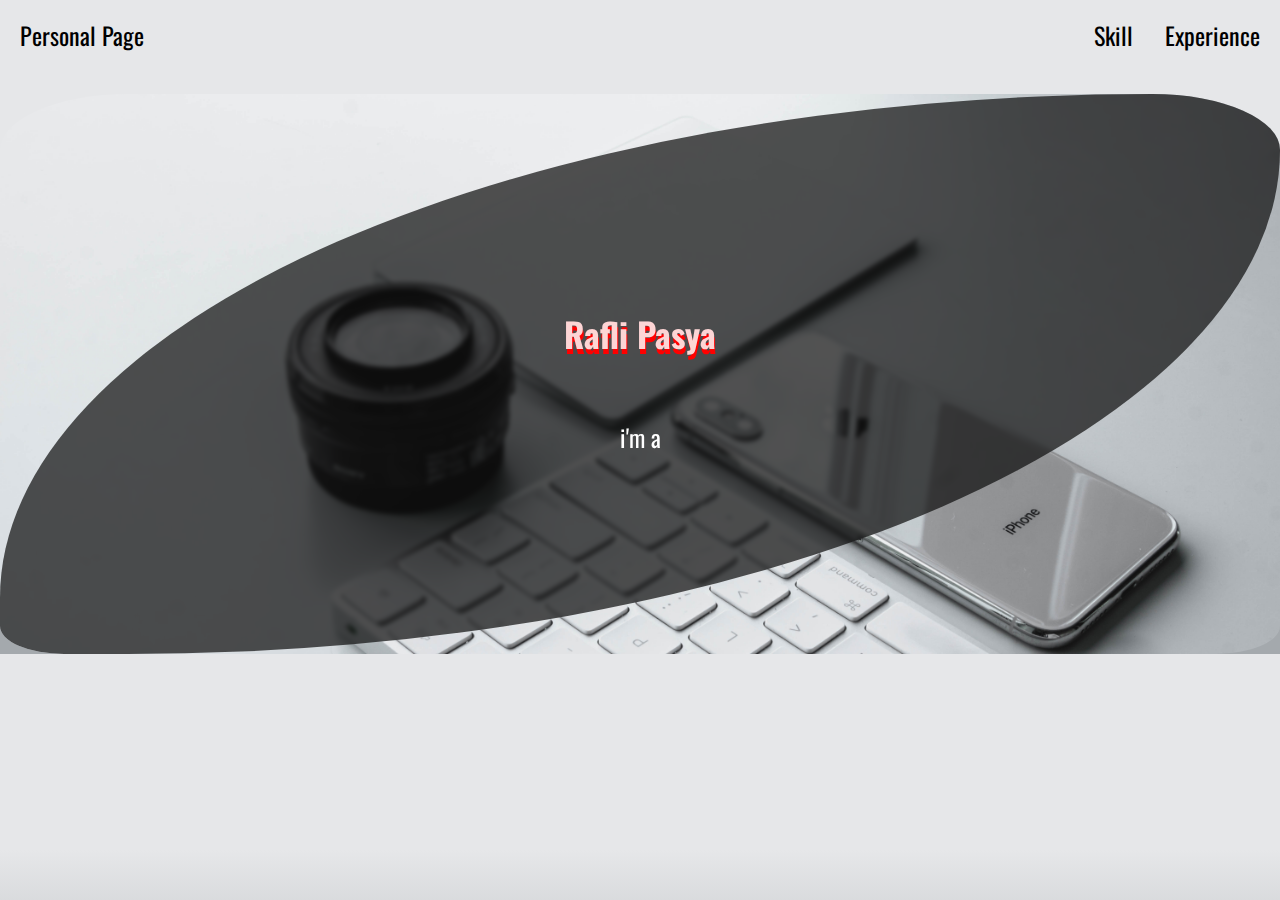
==== index.html @ b7224e30 "first commit" ====
<!DOCTYPE html>
<html lang="en">
<head>
    <meta charset="UTF-8">
    <meta http-equiv="X-UA-Compatible" content="IE=edge">
    <meta name="viewport" content="width=device-width, initial-scale=1.0">
    <title>Document</title>
    <link rel="preconnect" href="https://fonts.googleapis.com">
    <link rel="preconnect" href="https://fonts.gstatic.com" crossorigin>
    <link href="https://fonts.googleapis.com/css2?family=Oswald:wght@300&display=swap" rel="stylesheet">
<!--     <link rel="stylesheet" href="tailwind.css" id="rel"> -->
    <link rel="stylesheet" href="style.css">
</head>
<body class=" ">
    <header class="">
            <p>Personal Page</p>
            <button class="toggle-menu" ></button>
        <nav>

            <ul  data-visible="false">
                <li><a href="https://google.com">Skill</a></li>
                <li ><a href="">Experience</a></li>
            </ul>
        </nav>
    </header>
    <main>
        <div class="myInfo">
            <h1 class="name">
                Rafli Pasya
            </h1>
            <div class="about">
                i'm a <span class="skill"></span> 
            </div>

        </div>

    </main>

</body>
    <script src="src.js"></script>
    </html>
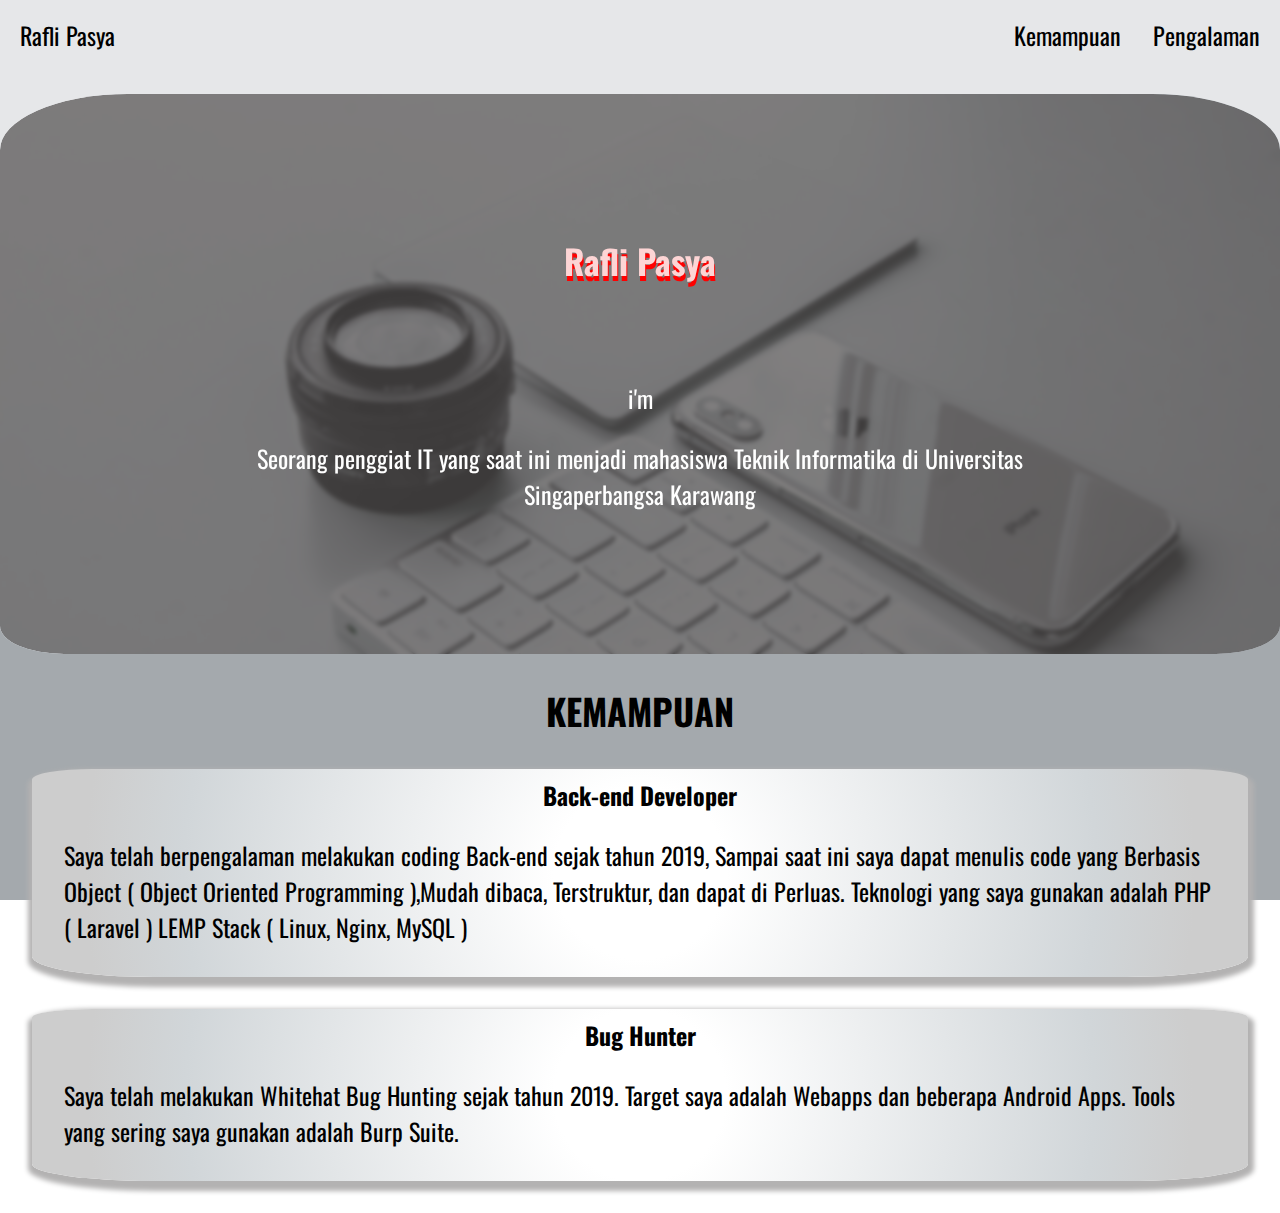
==== commit 31b386f2: "Menambah Section Pengalaman" ====
--- a/index.html
+++ b/index.html
@@ -4,7 +4,7 @@
     <meta charset="UTF-8">
     <meta http-equiv="X-UA-Compatible" content="IE=edge">
     <meta name="viewport" content="width=device-width, initial-scale=1.0">
-    <title>Document</title>
+    <title>Rafli Pasya - Backend Developer</title>
     <link rel="preconnect" href="https://fonts.googleapis.com">
     <link rel="preconnect" href="https://fonts.gstatic.com" crossorigin>
     <link href="https://fonts.googleapis.com/css2?family=Oswald:wght@300&display=swap" rel="stylesheet">
@@ -13,26 +13,50 @@
 </head>
 <body class=" ">
     <header class="">
-            <p>Personal Page</p>
+            <p>Rafli Pasya</p>
             <button class="toggle-menu" ></button>
         <nav>
 
             <ul  data-visible="false">
-                <li><a href="https://google.com">Skill</a></li>
-                <li ><a href="">Experience</a></li>
+                <li><a href="#skill">Kemampuan</a></li>
+                <li ><a href="">Pengalaman</a></li>
             </ul>
         </nav>
     </header>
     <main>
-        <div class="myInfo">
+        <section class="myInfo">
             <h1 class="name">
                 Rafli Pasya
             </h1>
             <div class="about">
-                i'm a <span class="skill"></span> 
+                <p>i'm <span class="whoami"></span></p>
+                <p>Seorang penggiat IT yang saat ini menjadi mahasiswa Teknik Informatika di <a class="unsika" href="https://unsika.ac.id/">Universitas Singaperbangsa</a> Karawang</p>
             </div>
 
-        </div>
+        </section>
+            <h2>
+                Kemampuan
+            </h2>
+            <section class="skill" id="skill">
+                <div class="skill-card">
+                    <div class="skill-title">
+                        Back-end Developer
+                    </div>
+                    <div class="skill-description">
+                        <p>Saya telah berpengalaman melakukan coding Back-end sejak tahun 2019, Sampai saat ini saya dapat menulis code yang Berbasis Object ( Object Oriented Programming ),Mudah dibaca, Terstruktur, dan dapat di Perluas. Teknologi yang saya gunakan adalah PHP ( Laravel ) LEMP Stack ( Linux, Nginx, MySQL )</p>
+                    </div>
+                </div>
+                <div class="skill-card">
+                    <div class="skill-title">
+                       Bug Hunter
+                    </div>
+                    <div class="skill-description">
+                        <p>Saya telah melakukan Whitehat Bug Hunting sejak tahun 2019. Target saya adalah Webapps dan beberapa Android Apps. Tools yang sering saya gunakan adalah Burp Suite.</p>
+                    </div>
+                </div>
+                
+
+            </section>
 
     </main>
 
--- a/style.css
+++ b/style.css
@@ -1,13 +1,19 @@
 
+html{
+    scroll-behavior:smooth;
+}
 body{
     background: rgb(227,232,233);
     background: linear-gradient(180deg, #e6e7e9 30%, #a4a9ad 70%);
+    background-size: cover;
+    background-attachment: fixed;
+
+    height: 100%;
     font-family: 'Oswald', sans-serif;
     margin: 0;
     color: black;
-
     font-size: 1.5rem/* 24px */;
-    line-height: 2rem/* 32px */;
+
     -webkit-user-select: none;    /* Safari */
     -webkit-touch-callout: none;  /* iOS Safari */
     -khtml-user-select: none;     /* Konqueror HTML */
@@ -56,8 +62,12 @@
 {
 
 
+    body{
+        background: rgb(240,241,243);
+        background: linear-gradient(180deg, rgba(240,241,243,1) 13%, rgba(211,216,220,1) 47%, rgba(211,216,220,1) 75%);
+    }
     nav > ul[data-visible='false']{
-        right: -15rem;
+        right: -20rem;
         gap: 2rem;
         transition: right 0.5s ease;
         
@@ -69,7 +79,7 @@
         cursor:pointer;
         z-index: 999;
         border: none;
-outline: none;
+        outline: none;
         background: url('assets/menu.svg');
         width:2rem;
         aspect-ratio: 1;
@@ -83,8 +93,8 @@
         top: 0;
         right: 0;
         margin:auto;
-        background: linear-gradient(180deg, rgb(230, 231, 233,0.1) 30%, rgb(164, 169, 173, 0.1) 70%);
-        backdrop-filter: blur(2px);
+        background: linear-gradient(180deg, rgb(230, 231, 233,0.3) 30%, rgb(164, 169, 173, 0.3) 70%);
+        backdrop-filter: blur(3px);
         padding-right: 7rem;
         height: 100%;
         padding-top:7rem;
@@ -96,6 +106,17 @@
     
     
     }
+    .about > p:nth-child(2) {
+
+        line-height: 2rem;
+        }
+
+}
+@media(max-width:1175px){
+    .about > p:nth-child(2) {
+
+        line-height: 2rem;
+        }
 
 }
 nav > ul > li {
@@ -103,8 +124,12 @@
         list-style-type: none;
         text-decoration: none;
         width: max-content;
+
  
 
+}
+nav > ul > li:active{
+    font-weight: bold;
 }
 nav > ul > li::after{
     content: '';
@@ -137,11 +162,10 @@
 
 main{
 
-
+position:relative;
 
 }
 .myInfo{
-
     backdrop-filter: blur(4px);
 
     height: 35rem;
@@ -149,6 +173,8 @@
     -webkit-backdrop-filter: blur(10px);
     backdrop-filter: blur(10px);
     background-position: center;
+    border-radius: 0% 0% 80% 80%;
+
     background-repeat: no-repeat;
     background-size: cover;
 
@@ -161,17 +187,19 @@
     align-items: center;
     gap: 3rem;
     border-radius: 10% 10% 5% 5%; 
-
-}
+    overflow: hidden;
+
+}
+
 .myInfo::after{
     content:'';
     position:absolute;
     z-index: 1;
-    background: rgba(12, 11, 11, 0.7);
+    background: rgba(78, 76, 76, 0.7);
     backdrop-filter: blur(2px);
     width:100%;
     height:100%;
-    border-radius: 90% 10% 90% 5%; 
+    border-radius: 10% 10% 5% 5%; 
 }
 .name{
     opacity: 1;
@@ -182,14 +210,17 @@
     font-weight: bold;
 }
 .about{
+
+    width : 70%;
     opacity:1;
     z-index:100;
+    text-align: center;
     color: white;
 }
-.about::after{
+.whoami::after{
     content:'';
     color:sandybrown;
-    animation: aboutFrame 10s ease-in-out infinite;
+    animation: aboutFrame 6s ease-in-out infinite;
 
 }
 
@@ -209,3 +240,56 @@
     }
 }
 
+.unsika:hover{
+    color:rgb(255, 119, 119);
+}
+
+.skill{
+
+    display: flex;
+    flex-wrap: wrap;
+    gap: 2rem;
+    margin: 2rem;
+
+
+}
+main > h2{
+    text-align:center;
+    text-transform: uppercase;
+    font-weight:bold;
+
+}
+.skill-card{
+
+    
+    padding: 0.5rem 0 0.5rem 0;
+    border-radius: 5% 5% 10% 10%;
+    box-shadow: 1px 5px 5px 5px #b3b2b2;
+    background: rgb(255,255,255);
+    background: radial-gradient(circle, rgba(255,255,255,1) 14%, rgba(209,214,217,1) 74%, rgba(205,205,205,1) 90%);
+    flex: 1 1 56rem;
+
+
+
+}
+.skill-card:hover{
+    transition: transform 150ms ease-in;
+    transform: scale(1.01);
+
+}
+.skill-title{
+    margin: 0 2rem 0 2rem;
+    text-align:center;
+    font-weight:bold;
+}
+.skill-description{
+    margin: 0 2rem 0 2rem;
+}
+@media(max-width: 760px)
+{
+    .skill-card{
+        flex: 100%;
+
+    }
+
+}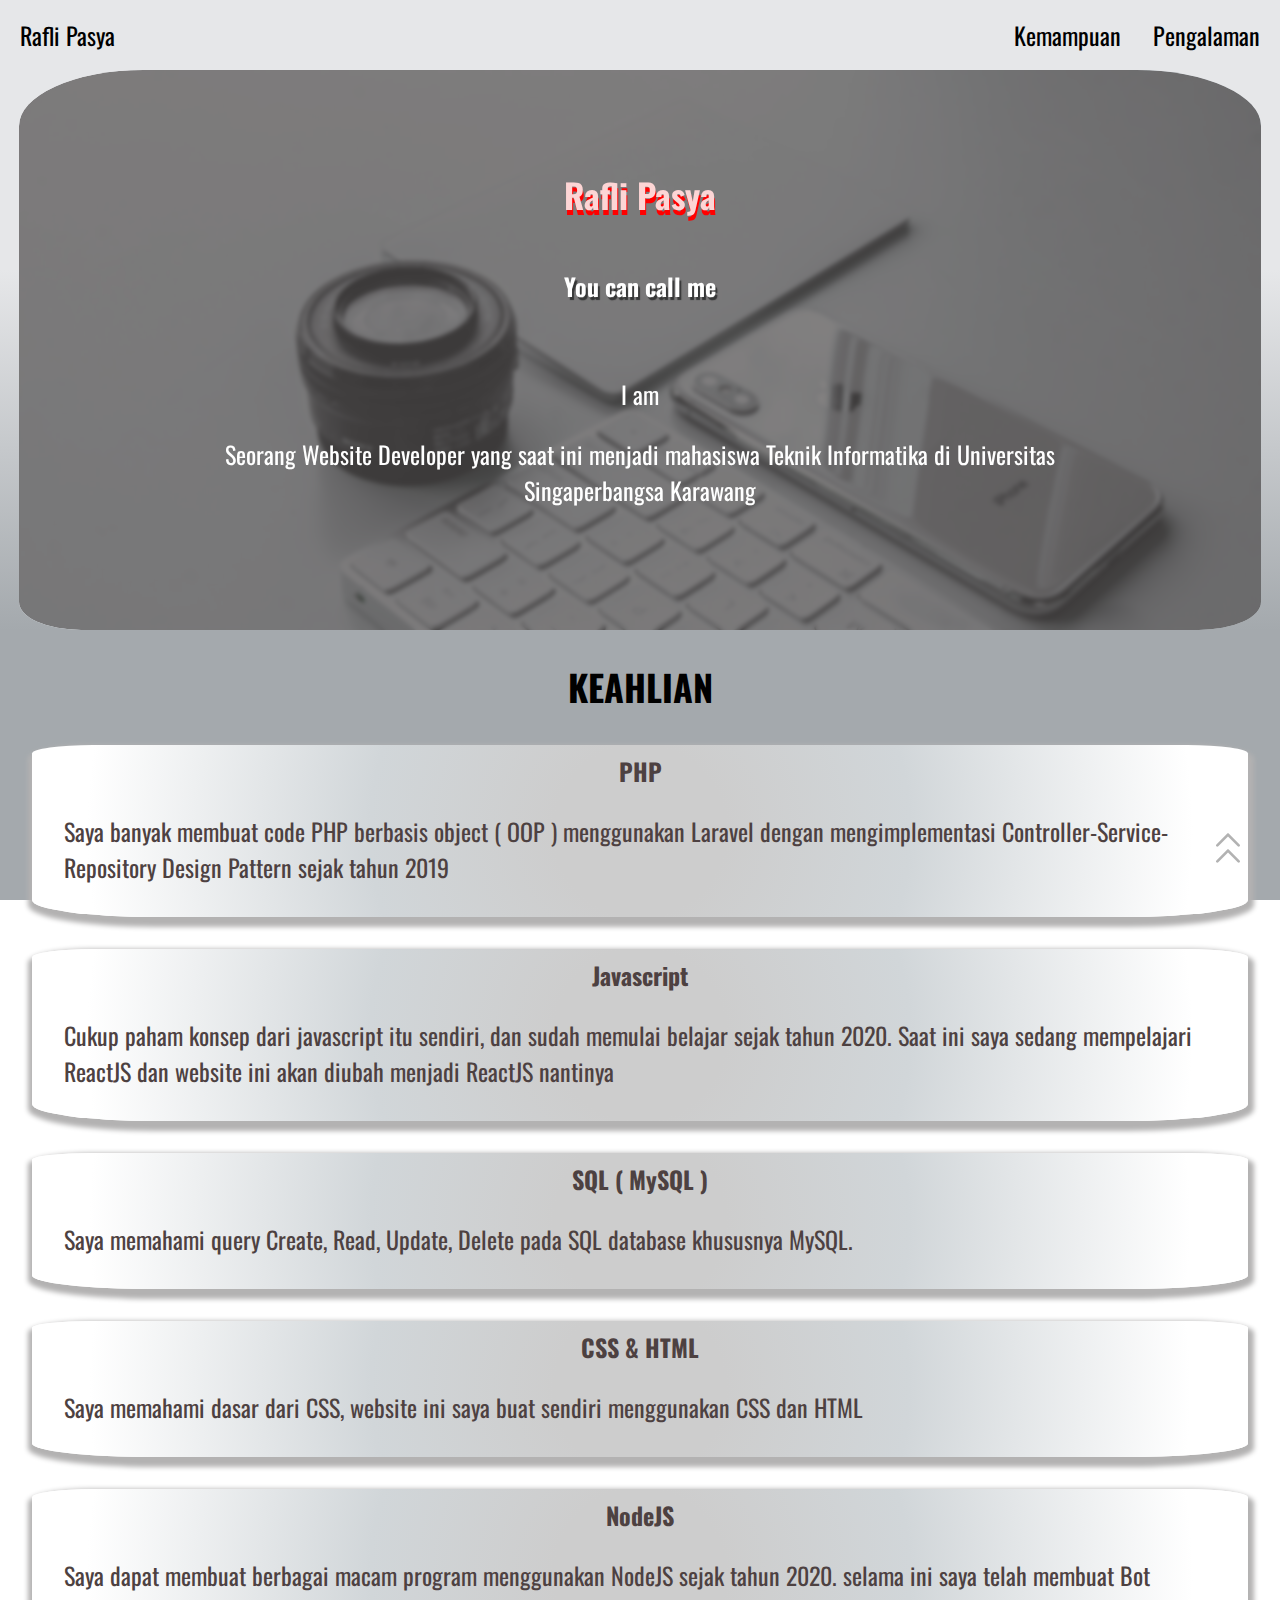
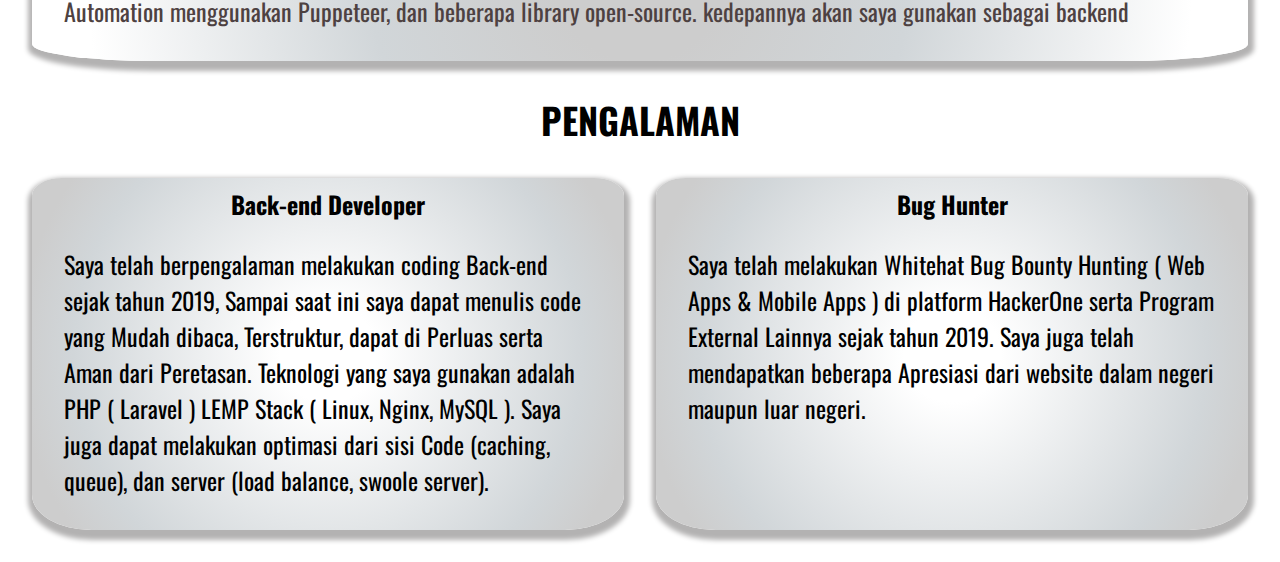
==== commit 49407305: "Add new section and beautify something" ====
--- a/index.html
+++ b/index.html
@@ -11,55 +11,110 @@
 <!--     <link rel="stylesheet" href="tailwind.css" id="rel"> -->
     <link rel="stylesheet" href="style.css">
 </head>
-<body class=" ">
+<body class=" " id="root">
     <header class="">
             <p>Rafli Pasya</p>
             <button class="toggle-menu" ></button>
         <nav>
 
             <ul  data-visible="false">
-                <li><a href="#skill">Kemampuan</a></li>
+
+                <li><a href="#experience">Kemampuan</a></li>
                 <li ><a href="">Pengalaman</a></li>
             </ul>
         </nav>
     </header>
-    <main>
+    <main >
         <section class="myInfo">
-            <h1 class="name">
-                Rafli Pasya
-            </h1>
-            <div class="about">
-                <p>i'm <span class="whoami"></span></p>
-                <p>Seorang penggiat IT yang saat ini menjadi mahasiswa Teknik Informatika di <a class="unsika" href="https://unsika.ac.id/">Universitas Singaperbangsa</a> Karawang</p>
-            </div>
+                <div class="name">
+                    Rafli Pasya
+                </div>
+                <div class="alias"></div>
+                <div class="about">
+                    <p>I am <span class="whoami"></span></p>
+                    <p>Seorang Website Developer yang saat ini menjadi mahasiswa Teknik Informatika di <a class="unsika" href="https://unsika.ac.id/">Universitas Singaperbangsa</a> Karawang</p>
+                </div>
+
 
         </section>
             <h2>
-                Kemampuan
+                Keahlian
             </h2>
             <section class="skill" id="skill">
                 <div class="skill-card">
                     <div class="skill-title">
-                        Back-end Developer
+                        PHP
                     </div>
                     <div class="skill-description">
-                        <p>Saya telah berpengalaman melakukan coding Back-end sejak tahun 2019, Sampai saat ini saya dapat menulis code yang Berbasis Object ( Object Oriented Programming ),Mudah dibaca, Terstruktur, dan dapat di Perluas. Teknologi yang saya gunakan adalah PHP ( Laravel ) LEMP Stack ( Linux, Nginx, MySQL )</p>
+                        <p>Saya banyak membuat code PHP berbasis object ( OOP ) menggunakan Laravel dengan mengimplementasi Controller-Service-Repository Design Pattern  sejak tahun 2019</p>
                     </div>
                 </div>
                 <div class="skill-card">
                     <div class="skill-title">
+                       Javascript
+                    </div>
+                    <div class="skill-description">
+                        <p>Cukup paham konsep dari javascript itu sendiri, dan sudah memulai belajar sejak tahun 2020. Saat ini saya sedang mempelajari ReactJS dan website ini akan diubah menjadi ReactJS nantinya</p>
+                    </div>
+                </div>
+                <div class="skill-card">
+                    <div class="skill-title">
+                       SQL ( MySQL )
+                    </div>
+                    <div class="skill-description">
+                        <p>Saya memahami query Create, Read, Update, Delete pada SQL database khususnya MySQL.</p>
+                    </div>
+                </div>
+                <div class="skill-card">
+                    <div class="skill-title">
+                       CSS & HTML
+                    </div>
+                    <div class="skill-description">
+                        <p>Saya memahami dasar dari CSS, website ini saya buat sendiri menggunakan CSS dan HTML</p>
+                    </div>
+                </div>
+                <div class="skill-card">
+                    <div class="skill-title">
+                       NodeJS
+                    </div>
+                    <div class="skill-description">
+                        <p>Saya dapat membuat berbagai macam program menggunakan NodeJS sejak tahun 2020. selama ini saya telah membuat Bot Automation menggunakan Puppeteer, dan beberapa library open-source. kedepannya akan saya gunakan sebagai backend</p>
+                    </div>
+                </div>
+
+
+
+            </section>
+            <h2>
+                Pengalaman
+            </h2>
+            <section class="experience" id="experience">
+                <div class="experience-card">
+                    <div class="experience-title">
+                        Back-end Developer
+                    </div>
+                    <div class="experience-description">
+                        <p>Saya telah berpengalaman melakukan coding Back-end sejak tahun 2019, Sampai saat ini saya dapat menulis code yang Mudah dibaca, Terstruktur, dapat di Perluas serta Aman dari Peretasan. Teknologi yang saya gunakan adalah PHP ( Laravel ) LEMP Stack ( Linux, Nginx, MySQL ). Saya juga dapat melakukan optimasi dari sisi Code (caching, queue), dan server (load balance, swoole server).</p>
+                    </div>
+                </div>
+                <div class="experience-card">
+                    <div class="experience-title">
                        Bug Hunter
                     </div>
-                    <div class="skill-description">
-                        <p>Saya telah melakukan Whitehat Bug Hunting sejak tahun 2019. Target saya adalah Webapps dan beberapa Android Apps. Tools yang sering saya gunakan adalah Burp Suite.</p>
+                    <div class="experience-description">
+                        <p>Saya telah melakukan Whitehat Bug Bounty Hunting ( Web Apps & Mobile Apps ) di platform HackerOne serta Program External Lainnya sejak tahun 2019. Saya juga telah mendapatkan beberapa Apresiasi dari website dalam negeri maupun luar negeri. </p>
                     </div>
                 </div>
-                
+
 
             </section>
-
+    <a href="#root" class="arrow"></a>
     </main>
 
 </body>
+<script
+src="https://code.jquery.com/jquery-3.6.0.min.js"
+integrity="sha256-/xUj+3OJU5yExlq6GSYGSHk7tPXikynS7ogEvDej/m4="
+crossorigin="anonymous"></script>
     <script src="src.js"></script>
     </html>--- a/style.css
+++ b/style.css
@@ -28,7 +28,6 @@
 
 header {
     cursor: default;
-
     height: 30px;
     display: flex;
     position:relative;
@@ -73,7 +72,7 @@
         
     }
     .toggle-menu{
-        transition: transform 0.5s ease;
+        transition: height 1s ease-in-out;
         display:inline-block;
         position:absolute;
         cursor:pointer;
@@ -81,9 +80,11 @@
         border: none;
         outline: none;
         background: url('assets/menu.svg');
+        background-repeat: no-repeat;
+        background-size: cover;
         width:2rem;
-        aspect-ratio: 1;
-        top:1.5rem;
+        height:2rem;
+        top:1.305rem;
         right:2rem;
     }
     nav > ul {
@@ -167,7 +168,6 @@
 }
 .myInfo{
     backdrop-filter: blur(4px);
-
     height: 35rem;
     background-image: url('assets/bg.jpg');
     -webkit-backdrop-filter: blur(10px);
@@ -178,9 +178,10 @@
     background-repeat: no-repeat;
     background-size: cover;
 
-    margin:auto;
-    margin-top:1.5rem;
-    width: 100%;
+
+
+    margin: auto;
+    width: 97%;
     display: flex;
     flex-direction: column;
     justify-content: center;
@@ -190,6 +191,7 @@
     overflow: hidden;
 
 }
+
 
 .myInfo::after{
     content:'';
@@ -201,6 +203,26 @@
     height:100%;
     border-radius: 10% 10% 5% 5%; 
 }
+.myInfo > div:nth-child(2){
+    z-index: 100;
+}
+.alias::after{
+    content:'You can call me';
+    text-shadow: 2px 3px 1px #353636;
+    color:white;
+    font-weight: bold;
+    animation: alias 10s infinite;
+
+}
+@keyframes alias {
+    from {
+        content:'You can call me';
+    }
+    35% {
+        content:'Zerboa';
+        text-shadow: 2px 3px 3px #ffcb87;
+    }
+}
 .name{
     opacity: 1;
     z-index:100;
@@ -226,17 +248,17 @@
 
 @keyframes aboutFrame{
     from{
+        content:'Web Developer'; 
+
+    }
+    50%{
+        content:'Web Developer'; 
+    }
+    75%{
         content:'Bug Hunter';
-
-    }
-    50%{
+    }
+    to{
         content:'Bug Hunter';
-    }
-    60%{
-        content:'Web Dev'; 
-    }
-    to{
-        content:'Web Dev'; 
     }
 }
 
@@ -244,7 +266,7 @@
     color:rgb(255, 119, 119);
 }
 
-.skill{
+.experience{
 
     display: flex;
     flex-wrap: wrap;
@@ -259,7 +281,7 @@
     font-weight:bold;
 
 }
-.skill-card{
+.experience-card{
 
     
     padding: 0.5rem 0 0.5rem 0;
@@ -267,16 +289,71 @@
     box-shadow: 1px 5px 5px 5px #b3b2b2;
     background: rgb(255,255,255);
     background: radial-gradient(circle, rgba(255,255,255,1) 14%, rgba(209,214,217,1) 74%, rgba(205,205,205,1) 90%);
-    flex: 1 1 56rem;
-
-
-
-}
-.skill-card:hover{
+    flex: 1 1 50rem;
+
+
+
+}
+.experience-card:hover{
     transition: transform 150ms ease-in;
     transform: scale(1.01);
 
 }
+.experience-title{
+    margin: 0 2rem 0 2rem;
+    text-align:center;
+    font-weight:bold;
+}
+.experience-description{
+    margin: 0 2rem 0 2rem;
+}
+@media(max-width: 760px)
+{
+    .experience-card{
+        flex: 100%;
+
+    }
+
+}
+
+@media(min-width: 1345px)
+{
+    .experience-card{
+        flex: 1 1 40rem;
+
+    }
+
+}
+@media(max-width:1392px)
+{
+    .experience-card{
+        flex: 1 1 30rem;
+
+    }
+
+}
+
+
+.skill{
+    display: flex;
+    flex-wrap: wrap;
+    gap: 2rem;
+    margin: 2rem;
+    color:rgb(77, 65, 65);
+}
+.skill-card{
+    padding: 0.5rem 0 0.5rem 0;
+    position:relative;
+    flex: 1 1 50rem;
+    background: rgb(205,205,205);
+    background: radial-gradient(circle, rgba(205,205,205,1) 14%, rgba(209,214,217,1) 44%, rgba(255,255,255,1) 90%);
+    width:100%;
+    height: 100%;
+    border-radius: 5% 5% 10% 10%;
+    box-shadow: 1px 5px 5px 5px #b3b2b2;
+
+}
+
 .skill-title{
     margin: 0 2rem 0 2rem;
     text-align:center;
@@ -285,11 +362,20 @@
 .skill-description{
     margin: 0 2rem 0 2rem;
 }
-@media(max-width: 760px)
-{
-    .skill-card{
-        flex: 100%;
-
-    }
-
-}+.arrow{
+    margin-right: 2rem;
+    margin-bottom: 2rem;
+    position: fixed;
+    bottom: 0;
+    right: 0;
+    width: 40px;
+    height: 40px;
+    background: url('assets/arrow.svg');
+    background-repeat: no-repeat;
+    background-color:white;
+    opacity: 0.3;
+    background-size: cover;
+    align-items: center;
+    align-content: center;
+
+}
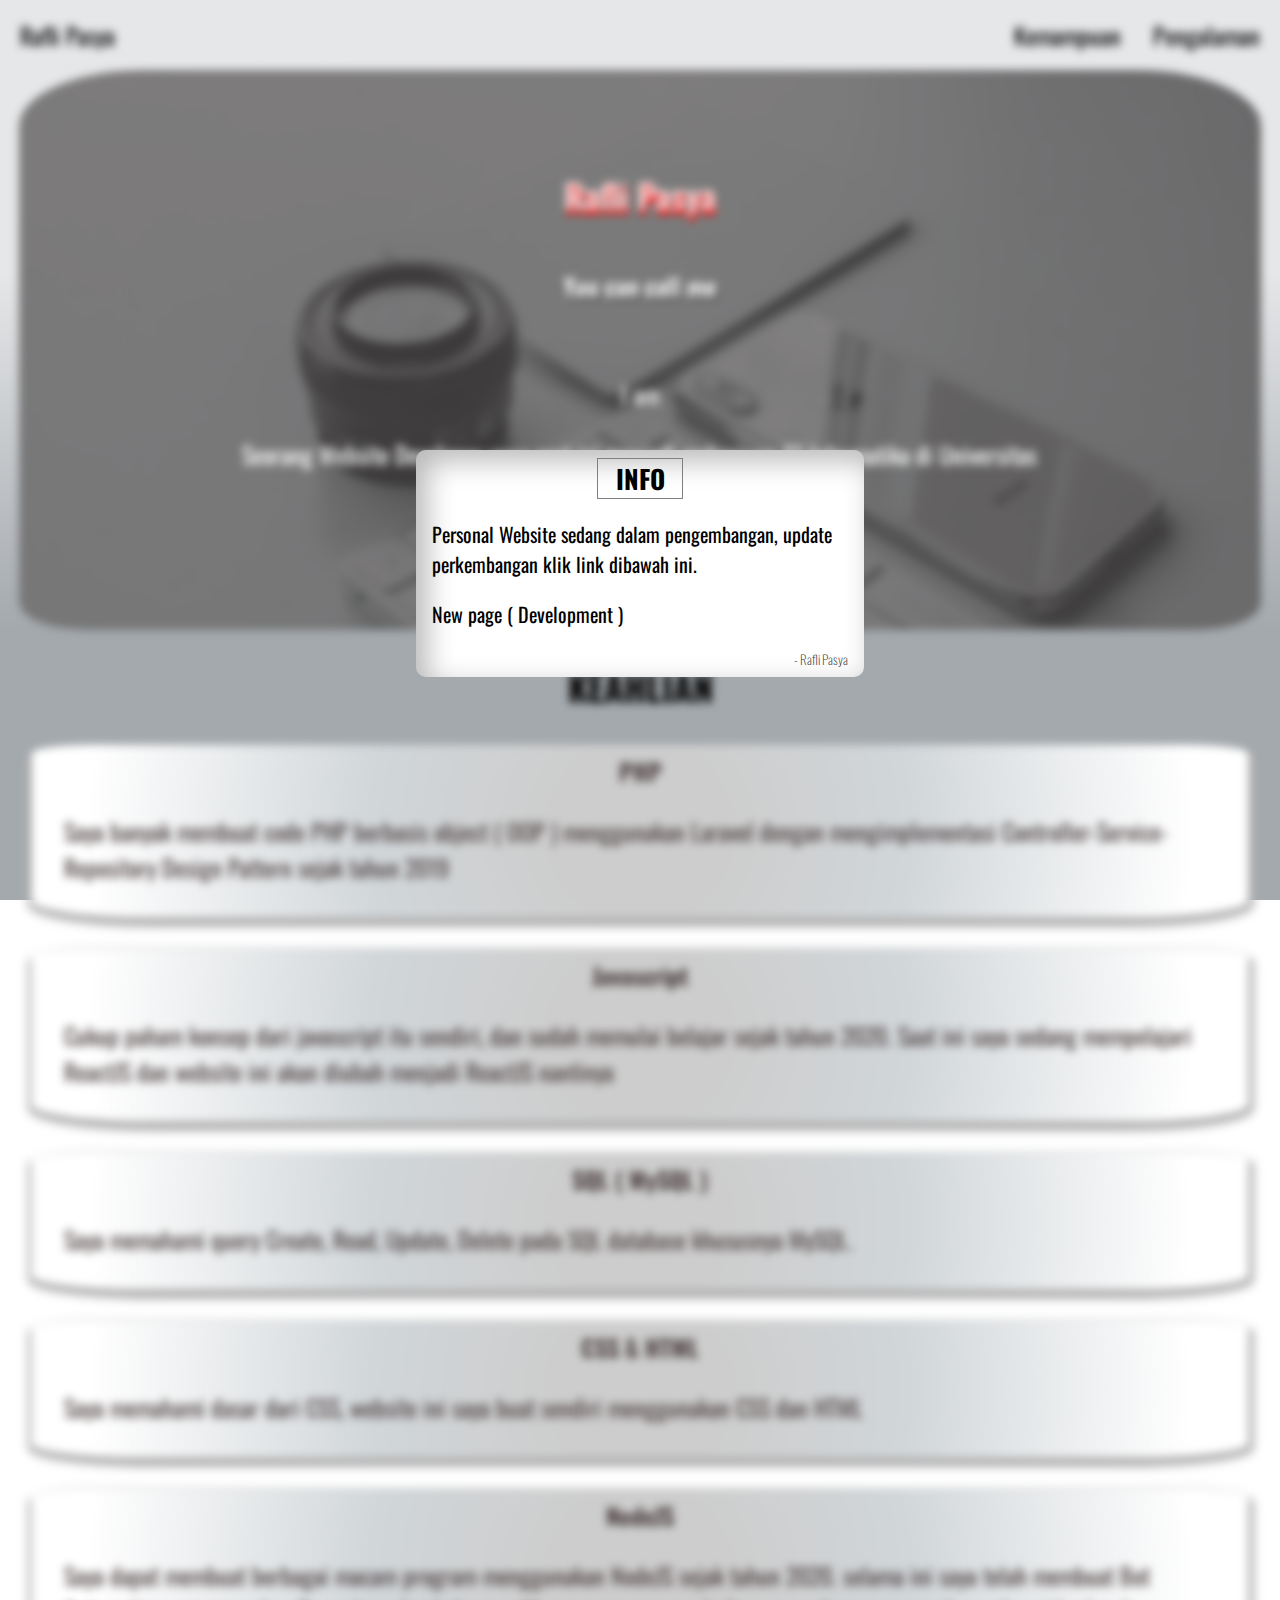
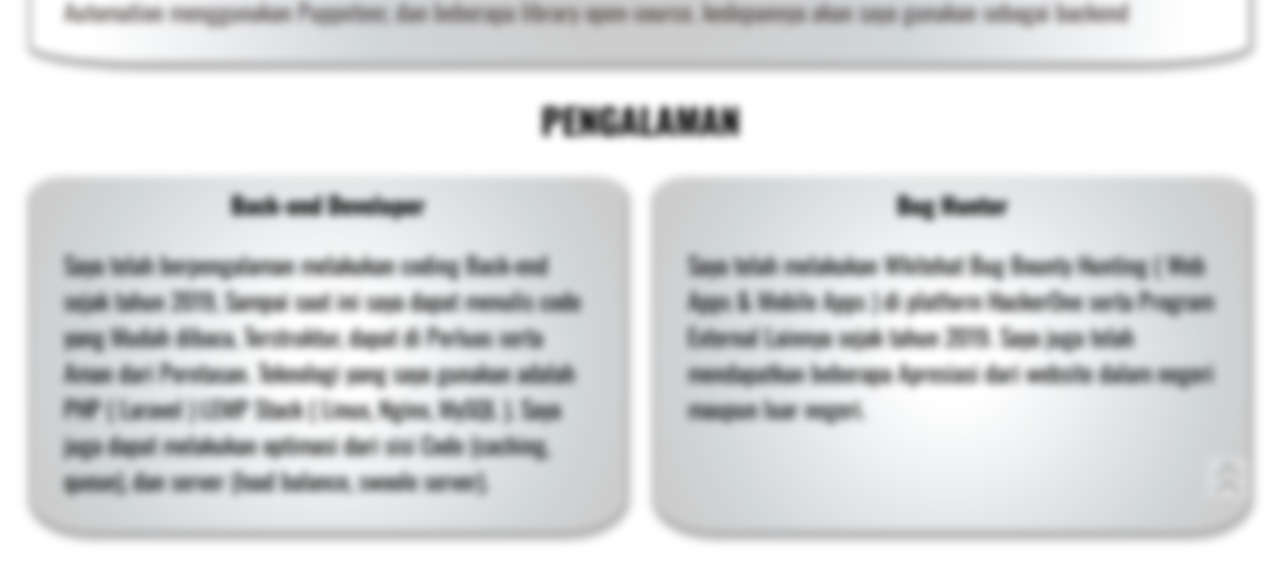
==== commit e4911f7a: "added new personal page and modify current page to development mode" ====
--- a/index.html
+++ b/index.html
@@ -1,5 +1,6 @@
 <!DOCTYPE html>
 <html lang="en">
+
 <head>
     <meta charset="UTF-8">
     <meta http-equiv="X-UA-Compatible" content="IE=edge">
@@ -8,35 +9,54 @@
     <link rel="preconnect" href="https://fonts.googleapis.com">
     <link rel="preconnect" href="https://fonts.gstatic.com" crossorigin>
     <link href="https://fonts.googleapis.com/css2?family=Oswald:wght@300&display=swap" rel="stylesheet">
-<!--     <link rel="stylesheet" href="tailwind.css" id="rel"> -->
+
     <link rel="stylesheet" href="style.css">
 </head>
-<body class=" " id="root">
-    <header class="">
-            <p>Rafli Pasya</p>
-            <button class="toggle-menu" ></button>
+
+<body class="disable-scroll" id="root">
+    <div class="announcement">
+        <div class="announcement-detail">
+            <div class="announcement-title">
+                INFO
+            </div>
+            <div class="announcement-content">
+                <p>Personal Website sedang dalam pengembangan, update perkembangan klik link dibawah ini.</p>
+                <p><a id="new-url" href="">New page ( Development )</a></p>
+            </div>
+            <div class="announcement-ttd">
+                - Rafli Pasya
+            </div>
+        </div>
+    </div>
+
+
+    <header>
+        <p class="blured">Rafli Pasya</p>
+        <button class="blured toggle-menu"></button>
         <nav>
 
-            <ul  data-visible="false">
+            <ul data-visible="false">
 
-                <li><a href="#experience">Kemampuan</a></li>
-                <li ><a href="">Pengalaman</a></li>
+                <li class="blured"><a href="#experience">Kemampuan</a></li>
+                <li class="blured"><a href="">Pengalaman</a></li>
             </ul>
         </nav>
     </header>
-    <main >
-        <section class="myInfo">
+    <div class="blured">
+        <main>
+            <section class="myInfo">
                 <div class="name">
                     Rafli Pasya
                 </div>
                 <div class="alias"></div>
                 <div class="about">
                     <p>I am <span class="whoami"></span></p>
-                    <p>Seorang Website Developer yang saat ini menjadi mahasiswa Teknik Informatika di <a class="unsika" href="https://unsika.ac.id/">Universitas Singaperbangsa</a> Karawang</p>
+                    <p>Seorang Website Developer yang saat ini menjadi mahasiswa S1 Informatika di <a class="unsika"
+                            href="https://unsika.ac.id/">Universitas Singaperbangsa</a> Karawang</p>
                 </div>
 
 
-        </section>
+            </section>
             <h2>
                 Keahlian
             </h2>
@@ -46,20 +66,23 @@
                         PHP
                     </div>
                     <div class="skill-description">
-                        <p>Saya banyak membuat code PHP berbasis object ( OOP ) menggunakan Laravel dengan mengimplementasi Controller-Service-Repository Design Pattern  sejak tahun 2019</p>
+                        <p>Saya banyak membuat code PHP berbasis object ( OOP ) menggunakan Laravel dengan
+                            mengimplementasi Controller-Service-Repository Design Pattern sejak tahun 2019</p>
                     </div>
                 </div>
                 <div class="skill-card">
                     <div class="skill-title">
-                       Javascript
+                        Javascript
                     </div>
                     <div class="skill-description">
-                        <p>Cukup paham konsep dari javascript itu sendiri, dan sudah memulai belajar sejak tahun 2020. Saat ini saya sedang mempelajari ReactJS dan website ini akan diubah menjadi ReactJS nantinya</p>
+                        <p>Cukup paham konsep dari javascript itu sendiri, dan sudah memulai belajar sejak tahun 2020.
+                            Saat ini saya sedang mempelajari ReactJS dan website ini akan diubah menjadi ReactJS
+                            nantinya</p>
                     </div>
                 </div>
                 <div class="skill-card">
                     <div class="skill-title">
-                       SQL ( MySQL )
+                        SQL ( MySQL )
                     </div>
                     <div class="skill-description">
                         <p>Saya memahami query Create, Read, Update, Delete pada SQL database khususnya MySQL.</p>
@@ -67,7 +90,7 @@
                 </div>
                 <div class="skill-card">
                     <div class="skill-title">
-                       CSS & HTML
+                        CSS & HTML
                     </div>
                     <div class="skill-description">
                         <p>Saya memahami dasar dari CSS, website ini saya buat sendiri menggunakan CSS dan HTML</p>
@@ -75,10 +98,12 @@
                 </div>
                 <div class="skill-card">
                     <div class="skill-title">
-                       NodeJS
+                        NodeJS
                     </div>
                     <div class="skill-description">
-                        <p>Saya dapat membuat berbagai macam program menggunakan NodeJS sejak tahun 2020. selama ini saya telah membuat Bot Automation menggunakan Puppeteer, dan beberapa library open-source. kedepannya akan saya gunakan sebagai backend</p>
+                        <p>Saya dapat membuat berbagai macam program menggunakan NodeJS sejak tahun 2020. selama ini
+                            saya telah membuat Bot Automation menggunakan Puppeteer, dan beberapa library open-source.
+                            kedepannya akan saya gunakan sebagai backend</p>
                     </div>
                 </div>
 
@@ -94,27 +119,33 @@
                         Back-end Developer
                     </div>
                     <div class="experience-description">
-                        <p>Saya telah berpengalaman melakukan coding Back-end sejak tahun 2019, Sampai saat ini saya dapat menulis code yang Mudah dibaca, Terstruktur, dapat di Perluas serta Aman dari Peretasan. Teknologi yang saya gunakan adalah PHP ( Laravel ) LEMP Stack ( Linux, Nginx, MySQL ). Saya juga dapat melakukan optimasi dari sisi Code (caching, queue), dan server (load balance, swoole server).</p>
+                        <p>Saya telah berpengalaman melakukan coding Back-end sejak tahun 2019, Sampai saat ini saya
+                            dapat menulis code yang Mudah dibaca, Terstruktur, dapat di Perluas serta Aman dari
+                            Peretasan. Teknologi yang saya gunakan adalah PHP ( Laravel ) LEMP Stack ( Linux, Nginx,
+                            MySQL ). Saya juga dapat melakukan optimasi dari sisi Code (caching, queue), dan server
+                            (load balance, swoole server).</p>
                     </div>
                 </div>
                 <div class="experience-card">
                     <div class="experience-title">
-                       Bug Hunter
+                        Bug Hunter
                     </div>
                     <div class="experience-description">
-                        <p>Saya telah melakukan Whitehat Bug Bounty Hunting ( Web Apps & Mobile Apps ) di platform HackerOne serta Program External Lainnya sejak tahun 2019. Saya juga telah mendapatkan beberapa Apresiasi dari website dalam negeri maupun luar negeri. </p>
+                        <p>Saya telah melakukan Whitehat Bug Bounty Hunting ( Web Apps & Mobile Apps ) di platform
+                            HackerOne serta Program External Lainnya sejak tahun 2019. Saya juga telah mendapatkan
+                            beberapa Apresiasi dari website dalam negeri maupun luar negeri. </p>
                     </div>
                 </div>
 
 
             </section>
-    <a href="#root" class="arrow"></a>
-    </main>
+            <a href="#root" class="arrow"></a>
+        </main>
+    </div>
+</body>
 
-</body>
-<script
-src="https://code.jquery.com/jquery-3.6.0.min.js"
-integrity="sha256-/xUj+3OJU5yExlq6GSYGSHk7tPXikynS7ogEvDej/m4="
-crossorigin="anonymous"></script>
-    <script src="src.js"></script>
-    </html>+
+<script src="https://ajax.googleapis.com/ajax/libs/jquery/3.5.1/jquery.min.js"></script>
+<script src="src.js"></script>
+
+</html>--- a/style.css
+++ b/style.css
@@ -1,8 +1,23 @@
 
 html{
+
     scroll-behavior:smooth;
 }
+.enable-scroll{
+    overflow-y: auto;
+    overflow-x: hidden;
+}
+.disable-scroll{
+    overflow: hidden;
+}
+.blured{
+
+
+    filter: blur(4px);
+    pointer-events: none;
+}
 body{
+
     background: rgb(227,232,233);
     background: linear-gradient(180deg, #e6e7e9 30%, #a4a9ad 70%);
     background-size: cover;
@@ -379,3 +394,50 @@
     align-content: center;
 
 }
+
+#root .announcement{
+    position: fixed;
+    top: 50%;
+    width: 100%;
+
+    z-index: 100;
+    
+}
+#root .announcement-detail{
+    background: #FFFF;
+    border-radius: 10px;
+    box-shadow: 10px 10px 28px 1px rgba(0,0,0,0.28) inset;
+    -webkit-box-shadow: 10px 10px 28px 1px rgba(0,0,0,0.28) inset;
+    -moz-box-shadow: 10px 10px 28px 1px rgba(0,0,0,0.28) inset;
+    text-align: center;
+    padding: 0.5rem 1rem;
+    width: 32.5%;
+    margin: auto;
+}
+
+.announcement-detail .announcement-title {
+    border: 1px solid gray;
+    width: 20%;
+    font-size: 26px;
+    font-weight: 700;
+    margin: auto;
+}
+.announcement-detail .announcement-content {
+    font-size:20px;
+    margin: 1rem 0;
+    text-align:start;
+}
+
+.announcement-detail .announcement-ttd{
+    font-weight: 200;
+    opacity: 0.8;
+    font-size: 13px;
+    text-align: end;
+}
+
+@media  (max-width: 768px){
+    #root .announcement-detail{
+        width: 80%;
+    }
+        
+}
